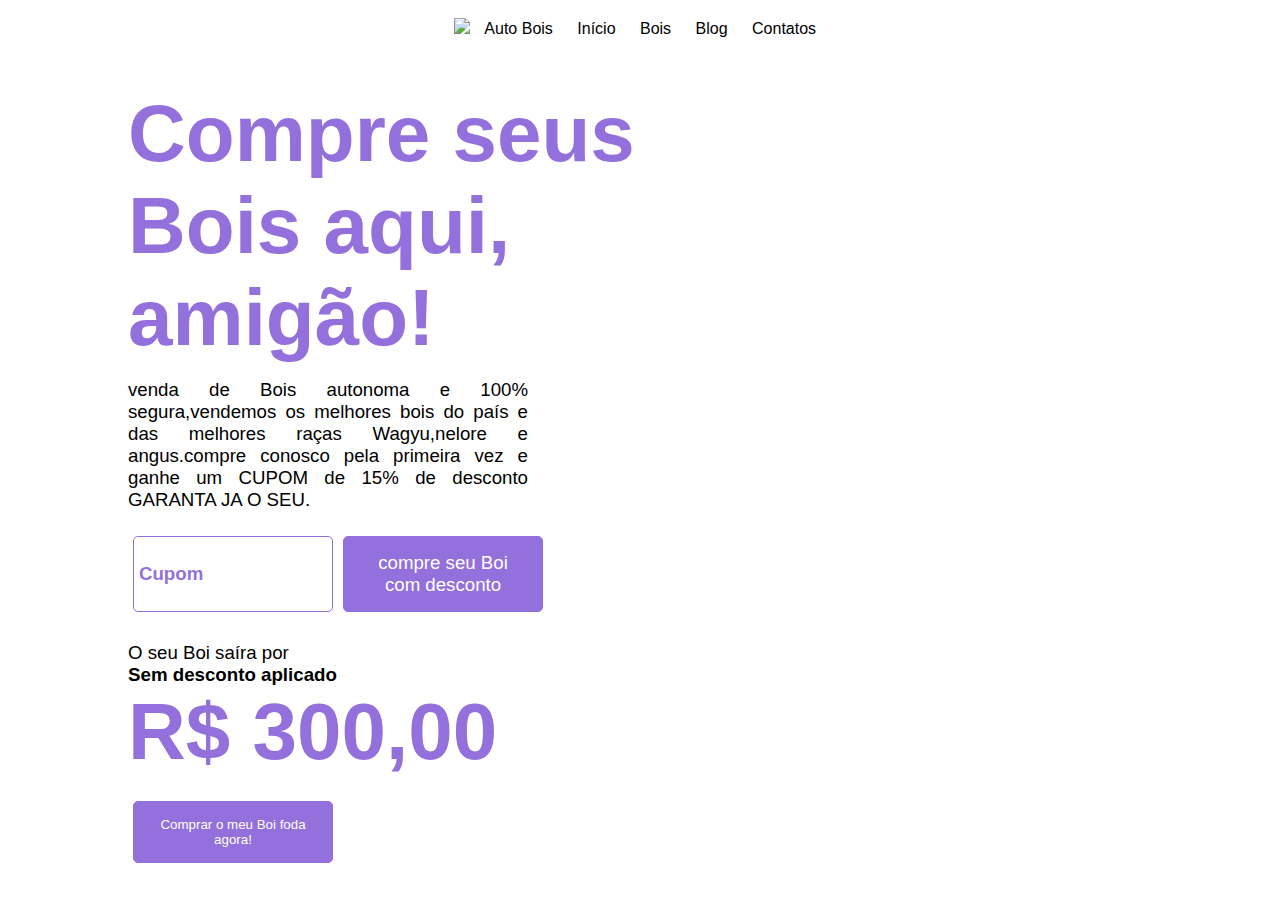
==== index.html @ c38540a2 "Implementando Color Mode Button no Footer" ====
<!DOCTYPE html>
<html lang="pt-br">

<head>
    <meta charset="UTF-8">
    <meta http-equiv="X-UA-Compatible" content="IE=edge">
    <meta name="viewport" content="width=device-width, initial-scale=1.0">

    <link rel="stylesheet" href="assets/css/main.css">
    <link rel="preconnect" href="https://fonts.googleapis.com">
    <link rel="preconnect" href="https://fonts.gstatic.com" crossorigin>
    <link href="https://fonts.googleapis.com/css2?family=Overpass&display=swap" rel="stylesheet">

    <link rel="shortcut icon" href="assets/images/bulls.png" type="image/x-icon">

    <title>Auto Bois</title>
</head>

<body>


    <!-- div = divider -->
    <nav class="nav-content">
        <!-- undrr list-->
        <ul>
            <!-- list item -->
            <img src="assets/images/bulls.png">
            <li id="logo-name">Auto Bois</li>
            <li><a href="#">Início</a></li>
            <li><a href="#">Bois</a></li>
            <li><a href="#">Blog</a></li>
            <li><a href="#">Contatos</a></li>
        </ul>
    </nav>

    <div class="container">

        <div class="container-content">

            <div class="info">

                <div class="info-text">
                    <!--Murillho programadero-->
                    <!--H1-->

                    <h1>Compre seus Bois aqui, amigão! </h1>
                    <!--p-->
                    <p>venda de Bois autonoma e 100% segura,vendemos os melhores bois do país e das melhores raças
                        Wagyu,nelore e angus.compre conosco pela primeira vez e ganhe um CUPOM de 15% de desconto
                        GARANTA JA
                        O SEU.</p>

                </div>

                <!--Gordo-->
                <!--Botão-->

                <div id="cupom-area">

                    <input id="txt" type="text" placeholder="Cupom">
                    <br>

                    <button id="btncupom" class="btncupom">
                        compre seu Boi com desconto
                    </button>

                </div>
            </div>

            <div class="preco-do-boi">
                <p>O seu Boi saíra por</p>
                <h3 id="preco-antigo">Sem desconto aplicado</h3>
                <h1 id="preco-novo">R$ 300,00</h1>
                <br>
                <button class="btncupom">
                    Comprar o meu Boi foda agora!
                </button>
            </div>

        </div>

    </div>
</body>

<footer>
</footer>

<script src="assets/js/script.js"></script>


</html>
---- assets/css/main.css ----
/* Linkagem de css's */
@import url('button.css');
@import url('container.css');
@import url('footer.css');
@import url('navbar.css');
@import url('conteudo.css');

*{
    margin: 0;
    padding: 0;
    font-family: 'Montserrat', sans-serif;
}
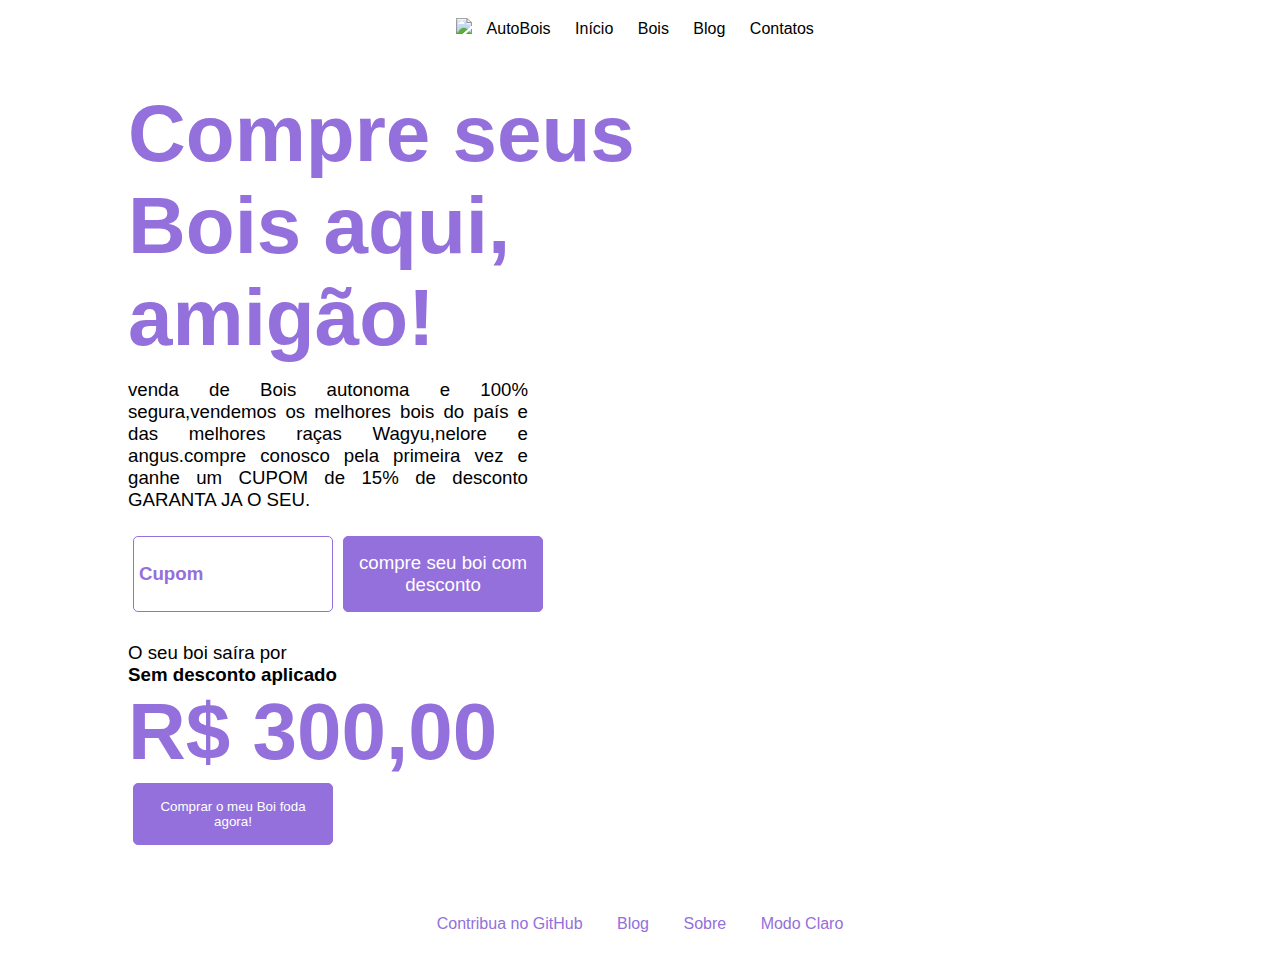
==== commit 25ec456c: "footer implementado" ====
--- a/index.html
+++ b/index.html
@@ -13,7 +13,7 @@
 
     <link rel="shortcut icon" href="assets/images/bulls.png" type="image/x-icon">
 
-    <title>Auto Bois</title>
+    <title>AutoBois</title>
 </head>
 
 <body>
@@ -25,7 +25,7 @@
         <ul>
             <!-- list item -->
             <img src="assets/images/bulls.png">
-            <li id="logo-name">Auto Bois</li>
+            <li id="logo-name">AutoBois</li>
             <li><a href="#">Início</a></li>
             <li><a href="#">Bois</a></li>
             <li><a href="#">Blog</a></li>
@@ -61,17 +61,16 @@
                     <br>
 
                     <button id="btncupom" class="btncupom">
-                        compre seu Boi com desconto
+                        compre seu boi com desconto
                     </button>
 
                 </div>
             </div>
 
             <div class="preco-do-boi">
-                <p>O seu Boi saíra por</p>
+                <p>O seu boi saíra por</p>
                 <h3 id="preco-antigo">Sem desconto aplicado</h3>
                 <h1 id="preco-novo">R$ 300,00</h1>
-                <br>
                 <button class="btncupom">
                     Comprar o meu Boi foda agora!
                 </button>
@@ -83,6 +82,12 @@
 </body>
 
 <footer>
+        <ul>
+            <li><a href="#" target="_blank">Contribua no GitHub</a></li>
+            <li><a href="#" target="_blank">Blog</a></li>
+            <li><a href="#" target="_self">Sobre</a></li>
+            <li id="color-mode"><a>Modo Claro </a></li>
+        </ul>
 </footer>
 
 <script src="assets/js/script.js"></script>
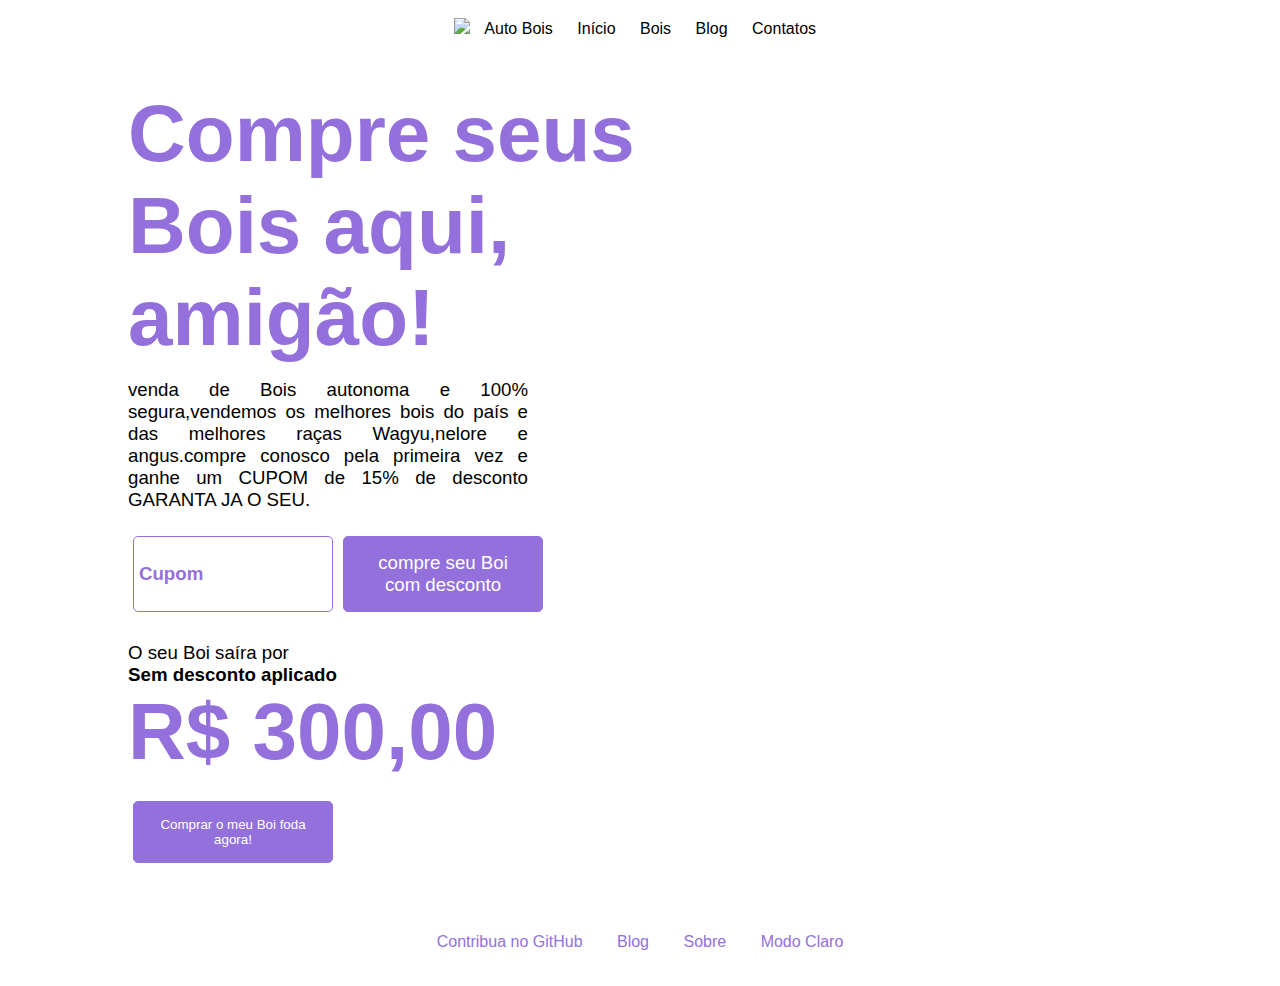
==== commit 301088d9: "Botão Color Mode Implementado" ====
--- a/index.html
+++ b/index.html
@@ -13,10 +13,10 @@
 
     <link rel="shortcut icon" href="assets/images/bulls.png" type="image/x-icon">
 
-    <title>AutoBois</title>
+    <title>Auto Bois</title>
 </head>
 
-<body>
+<body id="fundo">
 
 
     <!-- div = divider -->
@@ -25,7 +25,7 @@
         <ul>
             <!-- list item -->
             <img src="assets/images/bulls.png">
-            <li id="logo-name">AutoBois</li>
+            <li id="logo-name">Auto Bois</li>
             <li><a href="#">Início</a></li>
             <li><a href="#">Bois</a></li>
             <li><a href="#">Blog</a></li>
@@ -45,7 +45,7 @@
 
                     <h1>Compre seus Bois aqui, amigão! </h1>
                     <!--p-->
-                    <p>venda de Bois autonoma e 100% segura,vendemos os melhores bois do país e das melhores raças
+                    <p id="paragrafo">venda de Bois autonoma e 100% segura,vendemos os melhores bois do país e das melhores raças
                         Wagyu,nelore e angus.compre conosco pela primeira vez e ganhe um CUPOM de 15% de desconto
                         GARANTA JA
                         O SEU.</p>
@@ -61,16 +61,17 @@
                     <br>
 
                     <button id="btncupom" class="btncupom">
-                        compre seu boi com desconto
+                        compre seu Boi com desconto
                     </button>
 
                 </div>
             </div>
 
             <div class="preco-do-boi">
-                <p>O seu boi saíra por</p>
+                <p id="paragrafo-2">O seu Boi saíra por</p>
                 <h3 id="preco-antigo">Sem desconto aplicado</h3>
                 <h1 id="preco-novo">R$ 300,00</h1>
+                <br>
                 <button class="btncupom">
                     Comprar o meu Boi foda agora!
                 </button>
@@ -91,6 +92,7 @@
 </footer>
 
 <script src="assets/js/script.js"></script>
+<script src="assets/js/color-mode.js"></script>
 
 
 </html>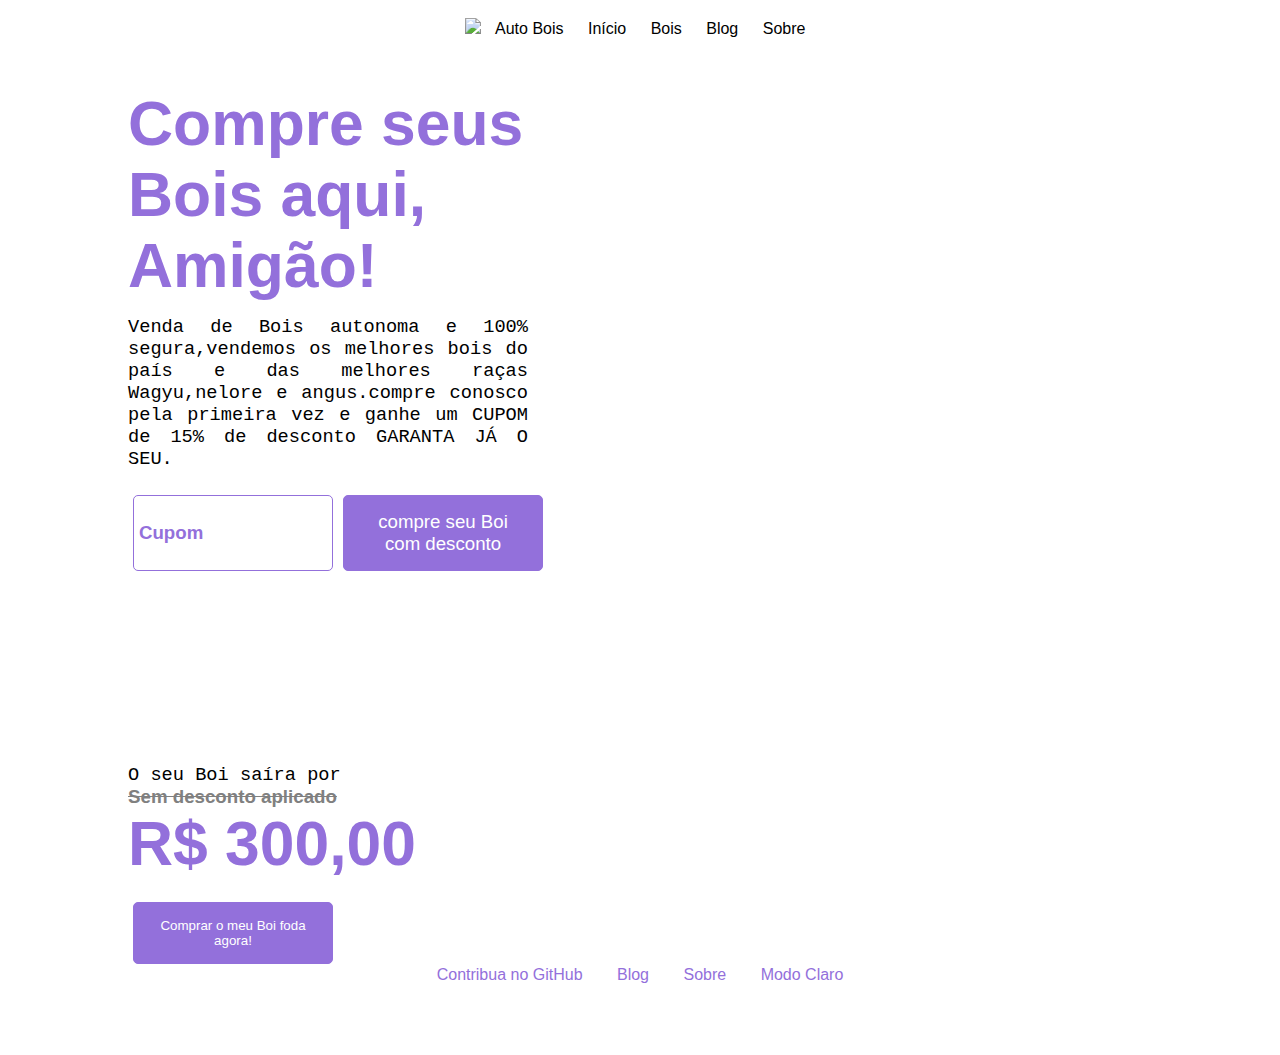
==== commit edaef5f9: "Ajustes de português e fonte" ====
--- a/index.html
+++ b/index.html
@@ -29,7 +29,7 @@
             <li><a href="#">Início</a></li>
             <li><a href="#">Bois</a></li>
             <li><a href="#">Blog</a></li>
-            <li><a href="#">Contatos</a></li>
+            <li><a href="#">Sobre</a></li>
         </ul>
     </nav>
 
@@ -43,11 +43,11 @@
                     <!--Murillho programadero-->
                     <!--H1-->
 
-                    <h1>Compre seus Bois aqui, amigão! </h1>
+                    <h1>Compre seus Bois aqui, Amigão! </h1>
                     <!--p-->
-                    <p id="paragrafo">venda de Bois autonoma e 100% segura,vendemos os melhores bois do país e das melhores raças
+                    <p id="paragrafo">Venda de Bois autonoma e 100% segura,vendemos os melhores bois do país e das melhores raças
                         Wagyu,nelore e angus.compre conosco pela primeira vez e ganhe um CUPOM de 15% de desconto
-                        GARANTA JA
+                        GARANTA JÁ
                         O SEU.</p>
 
                 </div>
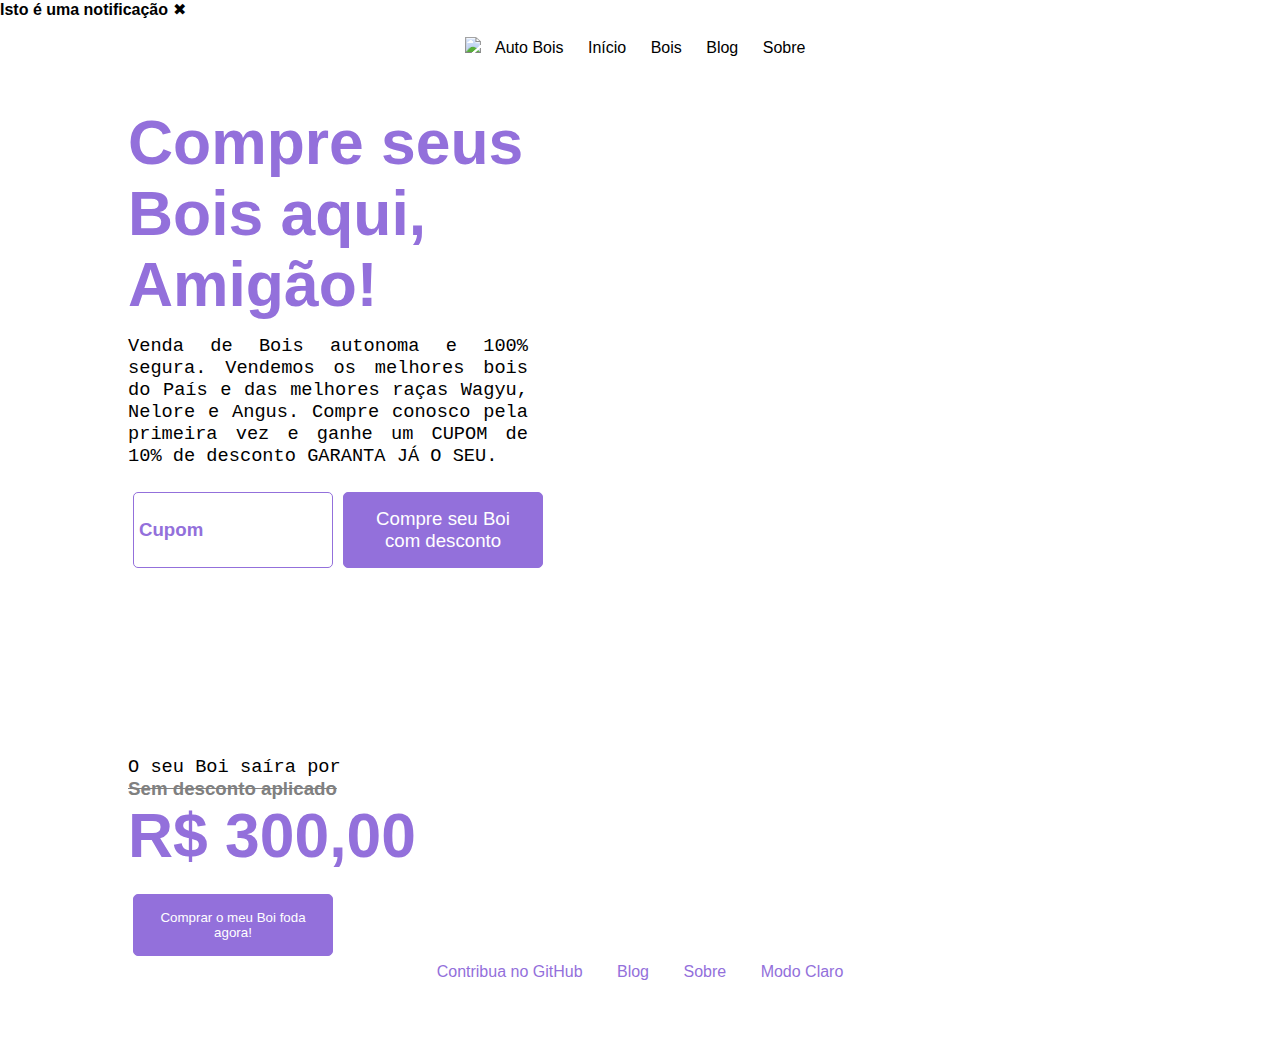
==== commit 4bb9dffd: "LogoBoi" ====
--- a/index.html
+++ b/index.html
@@ -17,7 +17,12 @@
 </head>
 
 <body id="fundo">
+    
 
+    <div id="notify">
+        <b id="notify-txt">Isto é uma notificação</b>
+        <a id="notify-close">&#x2716</a>
+    </div>
 
     <!-- div = divider -->
     <nav class="nav-content">
@@ -45,8 +50,9 @@
 
                     <h1>Compre seus Bois aqui, Amigão! </h1>
                     <!--p-->
-                    <p id="paragrafo">Venda de Bois autonoma e 100% segura,vendemos os melhores bois do país e das melhores raças
-                        Wagyu,nelore e angus.compre conosco pela primeira vez e ganhe um CUPOM de 15% de desconto
+                    <p id="paragrafo">Venda de Bois autonoma e 100% segura. Vendemos os melhores bois do País e das
+                        melhores raças
+                        Wagyu, Nelore e Angus. Compre conosco pela primeira vez e ganhe um CUPOM de 10% de desconto
                         GARANTA JÁ
                         O SEU.</p>
 
@@ -61,7 +67,7 @@
                     <br>
 
                     <button id="btncupom" class="btncupom">
-                        compre seu Boi com desconto
+                        Compre seu Boi com desconto
                     </button>
 
                 </div>
@@ -82,17 +88,19 @@
     </div>
 </body>
 
+
 <footer>
-        <ul>
-            <li><a href="#" target="_blank">Contribua no GitHub</a></li>
-            <li><a href="#" target="_blank">Blog</a></li>
-            <li><a href="#" target="_self">Sobre</a></li>
-            <li id="color-mode"><a>Modo Claro </a></li>
-        </ul>
+    <ul>
+        <li><a href="#" target="_blank">Contribua no GitHub</a></li>
+        <li><a href="#" target="_blank">Blog</a></li>
+        <li><a href="#" target="_self">Sobre</a></li>
+        <li id="color-mode"><a>Modo Claro </a></li>
+    </ul>
 </footer>
 
 <script src="assets/js/script.js"></script>
 <script src="assets/js/color-mode.js"></script>
 
 
-</html>+</html>
+
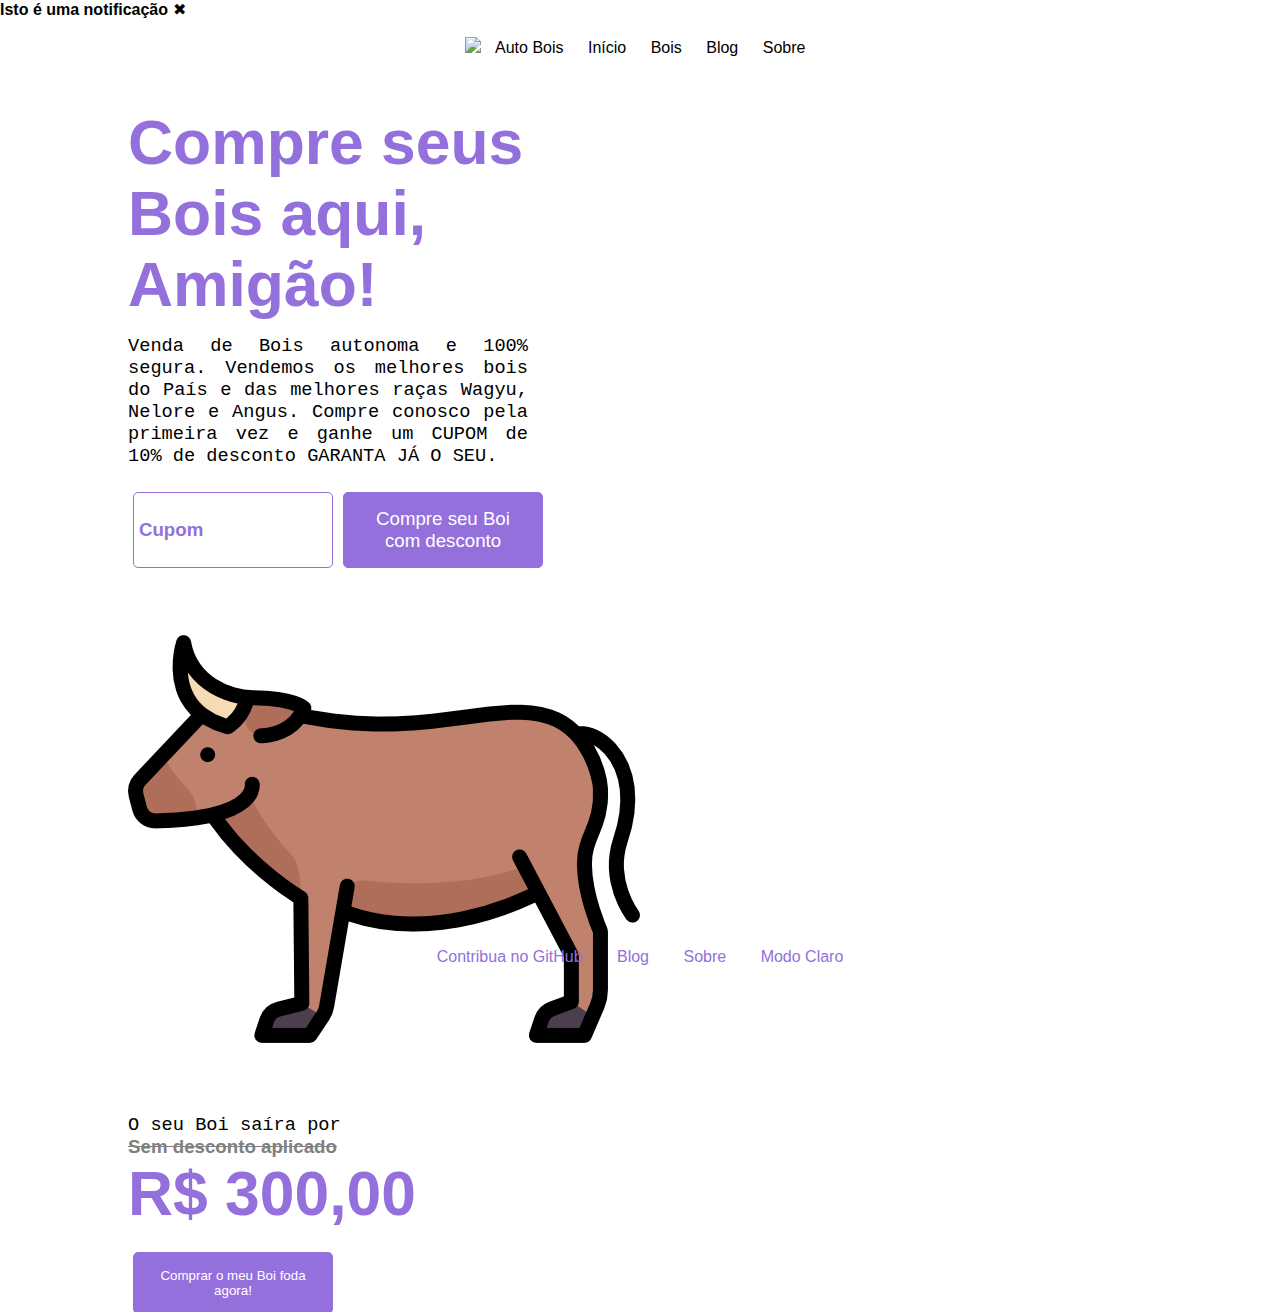
==== commit 857cb421: "Tratamento de String // Arquivos do Slider // Boi na Home" ====
--- a/index.html
+++ b/index.html
@@ -74,6 +74,7 @@
             </div>
 
             <div class="preco-do-boi">
+                <img id="icone-boi" src="assets/images/IconeBoi.png" alt="">
                 <p id="paragrafo-2">O seu Boi saíra por</p>
                 <h3 id="preco-antigo">Sem desconto aplicado</h3>
                 <h1 id="preco-novo">R$ 300,00</h1>
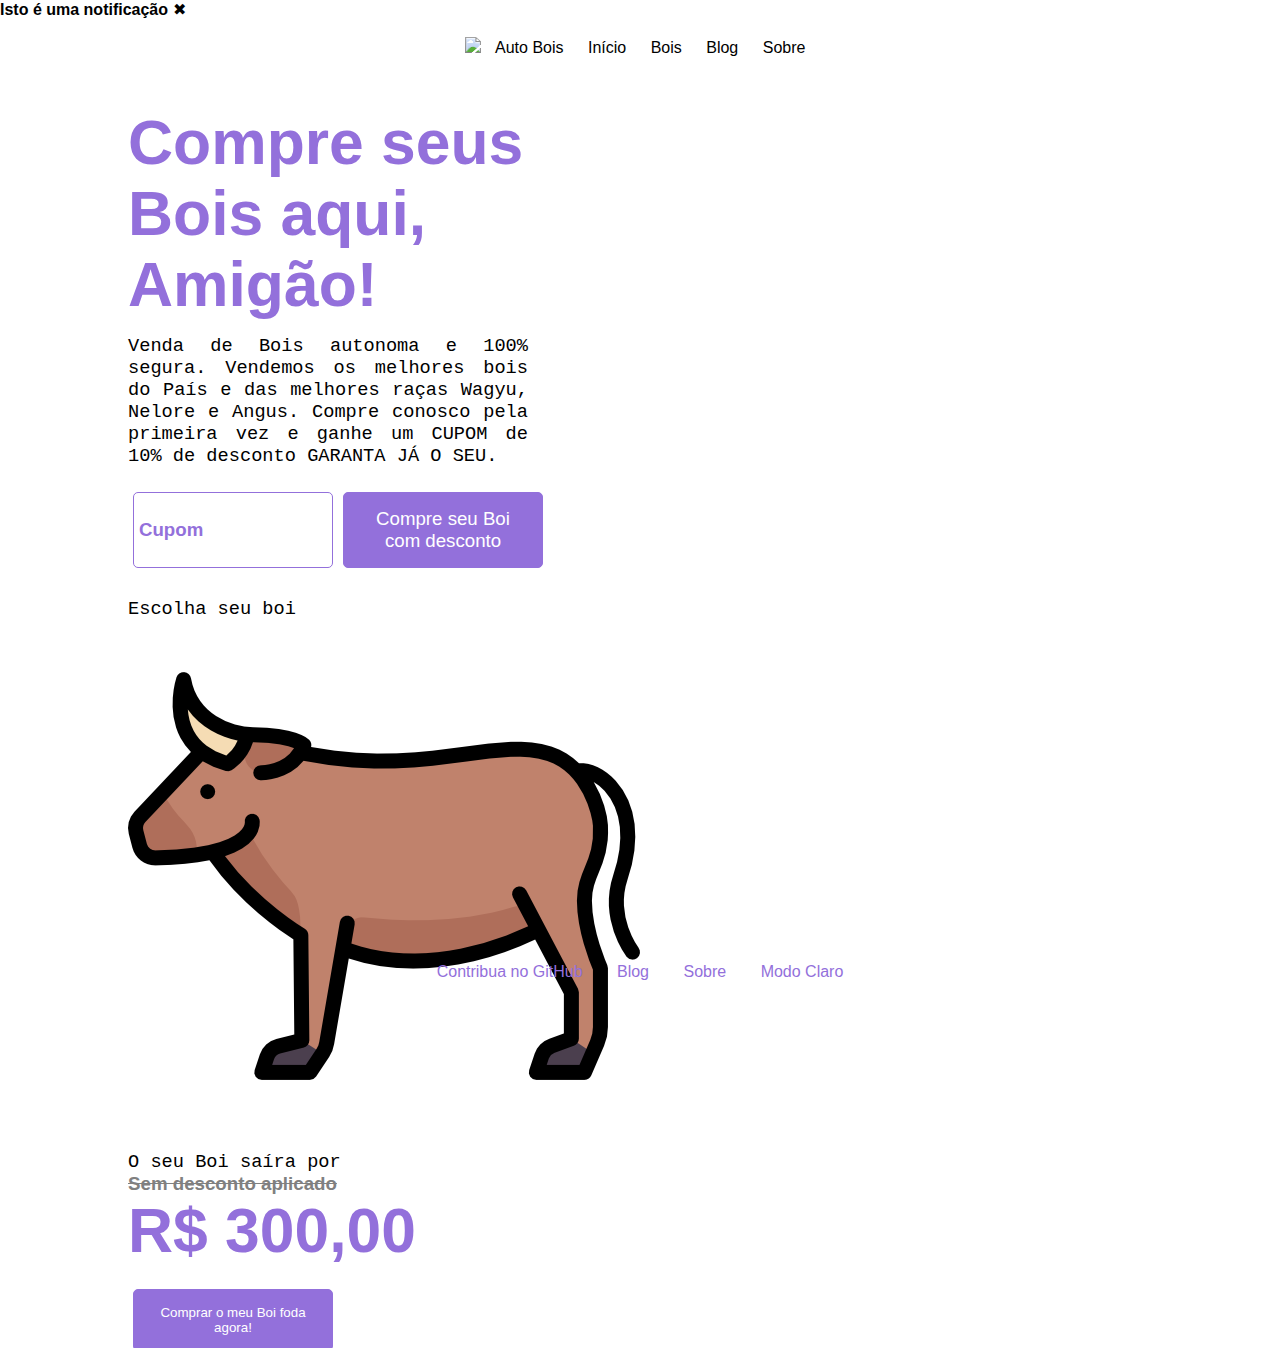
==== commit 00d9c716: "inserindo links nas href, criação da pagina bois" ====
--- a/index.html
+++ b/index.html
@@ -17,7 +17,7 @@
 </head>
 
 <body id="fundo">
-    
+
 
     <div id="notify">
         <b id="notify-txt">Isto é uma notificação</b>
@@ -31,10 +31,10 @@
             <!-- list item -->
             <img src="assets/images/bulls.png">
             <li id="logo-name">Auto Bois</li>
-            <li><a href="#">Início</a></li>
-            <li><a href="#">Bois</a></li>
-            <li><a href="#">Blog</a></li>
-            <li><a href="#">Sobre</a></li>
+            <li><a href="index.html">Início</a></li>
+            <li><a href="bois.html">Bois</a></li>
+            <li><a href="blog.html" target="_blank">Blog</a></li>
+            <li><a href="sobre.html">Sobre</a></li>
         </ul>
     </nav>
 
@@ -74,12 +74,20 @@
             </div>
 
             <div class="preco-do-boi">
-                <img id="icone-boi" src="assets/images/IconeBoi.png" alt="">
+                
+                <p id="dica">Escolha seu boi</p>
+                
+                <section>
+                    <section id="arrow-left"></section>
+                    <img id="icone-boi" src="assets/images/IconeBoi.png" alt="">
+                    <section id="arrow-right"></section>
+                </section>
+
                 <p id="paragrafo-2">O seu Boi saíra por</p>
                 <h3 id="preco-antigo">Sem desconto aplicado</h3>
                 <h1 id="preco-novo">R$ 300,00</h1>
                 <br>
-                <button class="btncupom">
+                <button  id="comprar-boi" class="btncupom">
                     Comprar o meu Boi foda agora!
                 </button>
             </div>
@@ -92,16 +100,16 @@
 
 <footer>
     <ul>
-        <li><a href="#" target="_blank">Contribua no GitHub</a></li>
-        <li><a href="#" target="_blank">Blog</a></li>
-        <li><a href="#" target="_self">Sobre</a></li>
+        <li><a href="https://github.com/ThomAlmeidaRD/InterfaceClones.git" target="_blank">Contribua no GitHub</a></li>
+        <li><a href="blog.html" target="_blank">Blog</a></li>
+        <li><a href="sobre.html" target="_self">Sobre</a></li>
         <li id="color-mode"><a>Modo Claro </a></li>
     </ul>
 </footer>
 
 <script src="assets/js/script.js"></script>
 <script src="assets/js/color-mode.js"></script>
+<script src="assets/js/slider-boi.js"></script>
 
 
 </html>
-
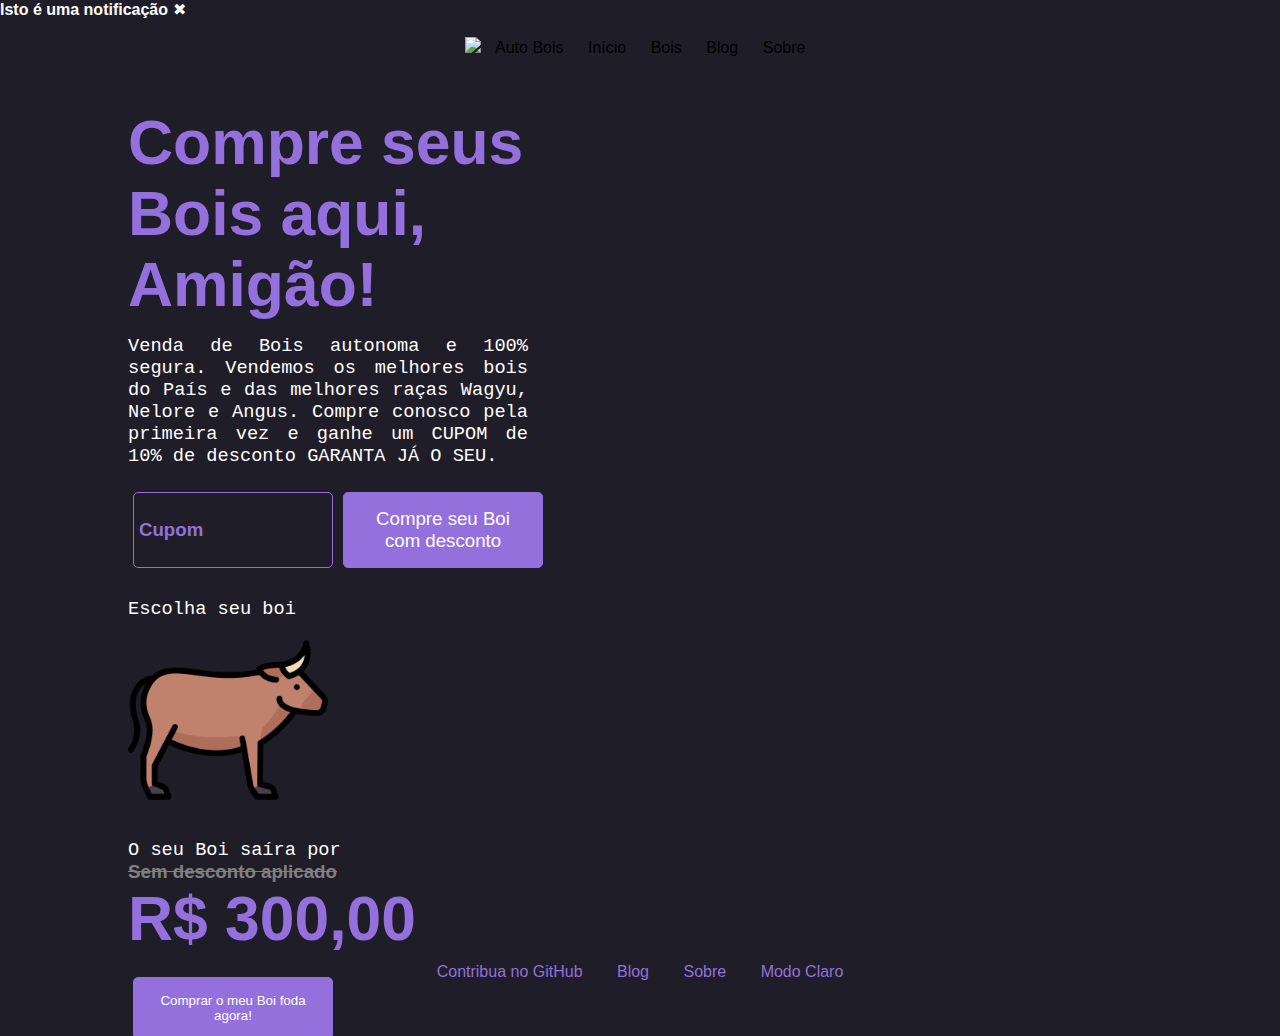
==== commit 9f50299b: "Atualização do Título" ====
--- a/index.html
+++ b/index.html
@@ -13,7 +13,7 @@
 
     <link rel="shortcut icon" href="assets/images/bulls.png" type="image/x-icon">
 
-    <title>Auto Bois</title>
+    <title>Auto Bois // 2022</title>
 </head>
 
 <body id="fundo">
--- a/assets/css/main.css
+++ b/assets/css/main.css
@@ -4,9 +4,16 @@
 @import url('footer.css');
 @import url('navbar.css');
 @import url('conteudo.css');
+@import url('images.css');
+@import url('notify.css');
+@import url('scrollbar.css');
 
 *{
     margin: 0;
     padding: 0;
     font-family: 'Montserrat', sans-serif;
+}
+body{
+    background-color:  #1F1d28;
+    color: white;
 }